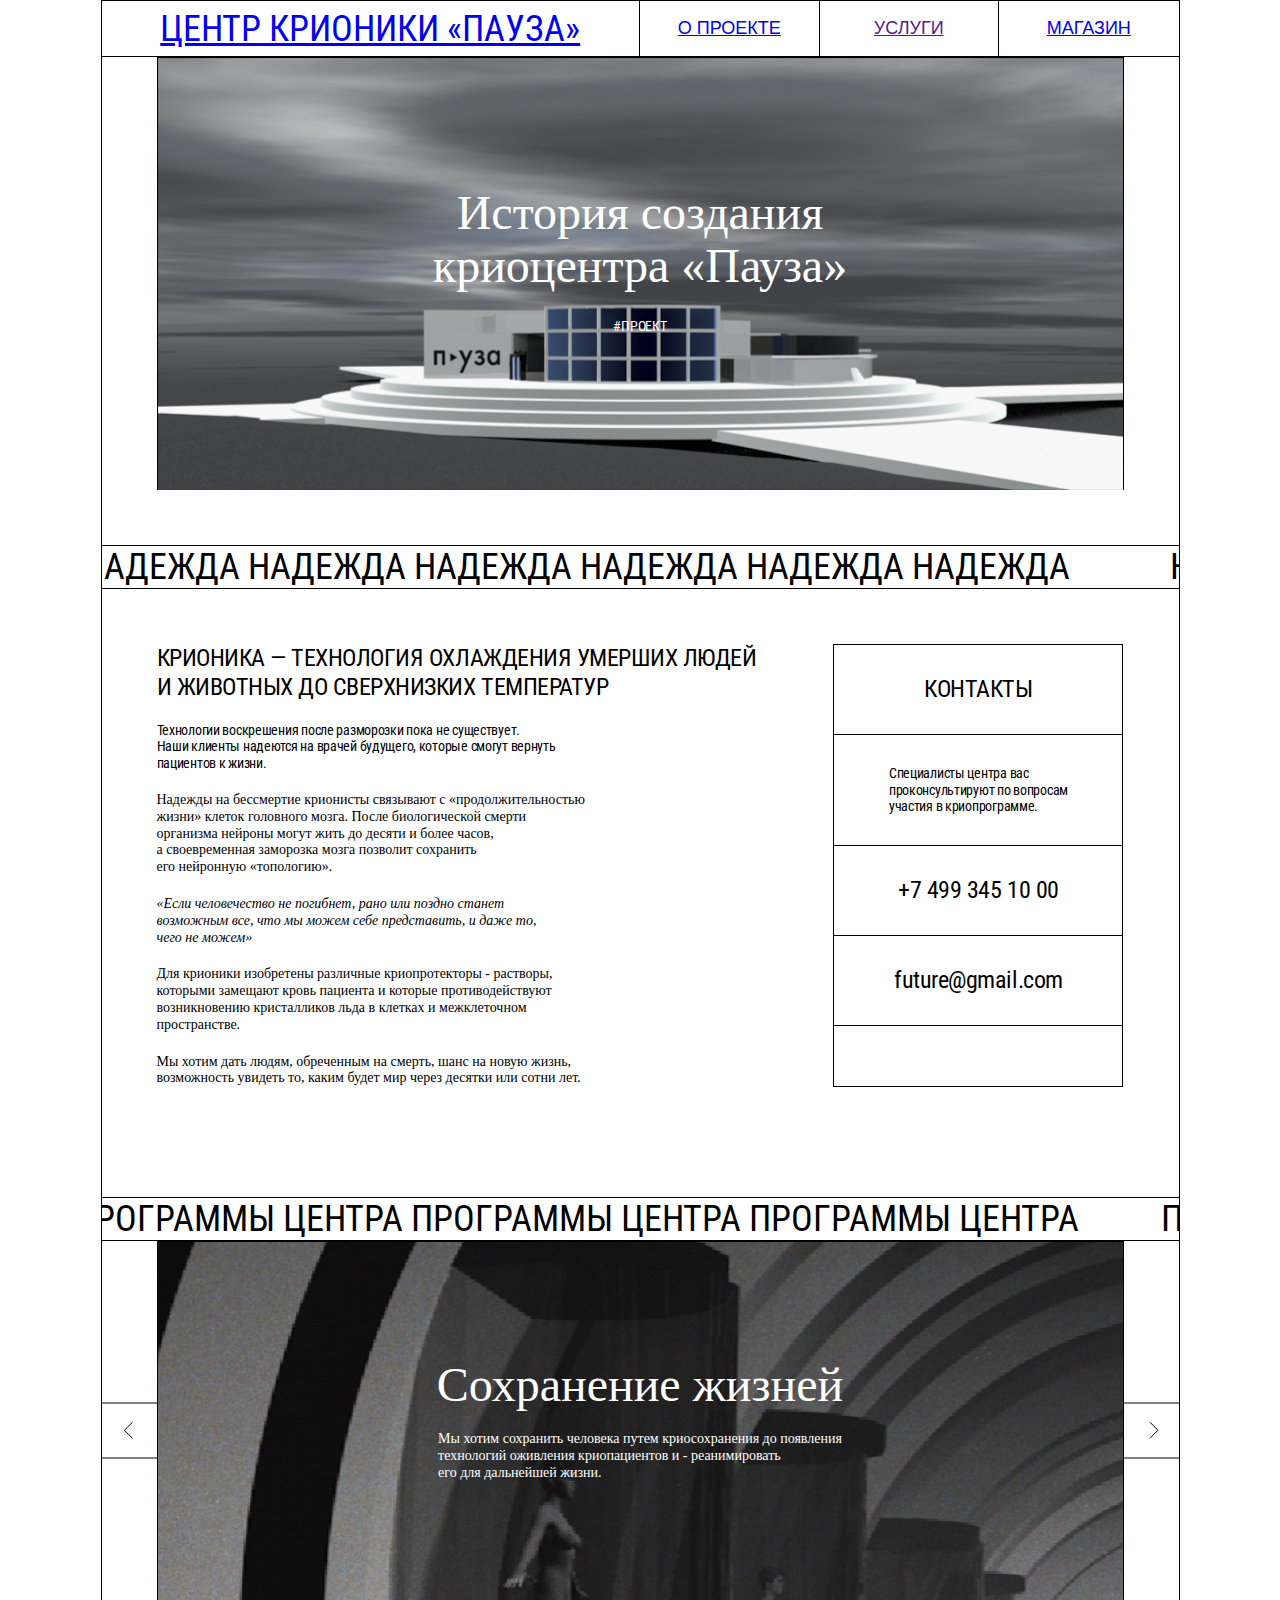
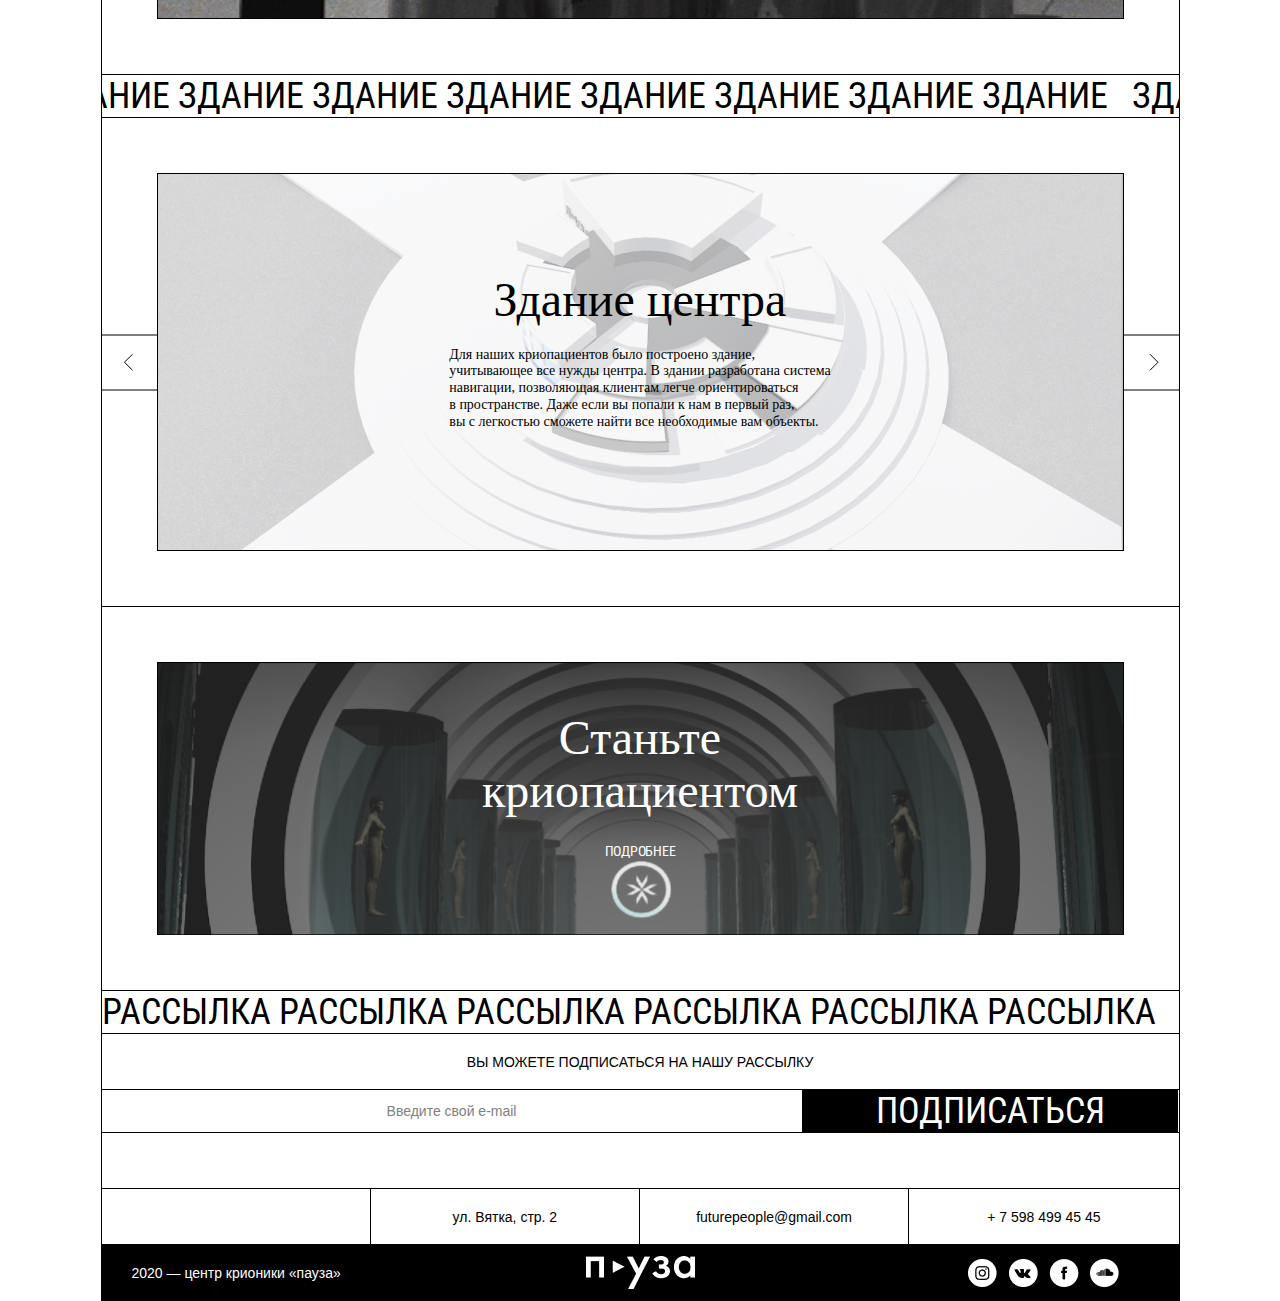
==== about.html @ 627c2baa "index/about/shop full base" ====
<html>
    <head>
        <meta charset="utf-8">
        <title>404 page</title>
        <link rel="stylesheet" href="css/verst1.css">
        <link rel="shortcut icon" href="img/favicon.svg" type="image/x-icon">
        <link href="https://fonts.googleapis.com/css2?family=Roboto+Condensed&display=swap" rel="stylesheet">
        <script src="https://ajax.googleapis.com/ajax/libs/jquery/2.2.0/jquery.min.js"></script>
        <script type="text/javascript" src="js/js.js"></script> 
    </head>
    <body>
        <header class="headmenu">
            <div class="title"><h1><a href="index.html">ЦЕНТР КРИОНИКИ «ПАУЗА»</a></h1></div>
            <div class="menu">
                <ul>
                    <li><a href="about.html">О ПРОЕКТЕ</a></li>
                    <li><a href="">УСЛУГИ</a></li>
                    <li><a href="shop.html">МАГАЗИН</a></li>
                </ul>
            </div>
        </header>
        <main>
            <div class="top">
                <div class="leftside-bar"></div>
                <div class="center-bar">
                    <hgroup>
                        <h2>История создания<br> криоцентра «Пауза»</h2>
                        <h4>#ПРОЕКТ</h4>
                    </hgroup>
                </div>
                <div class="rightside-bar"></div>
            </div>   
            <div class="row">
               <div id="marquee"><h1>НАДЕЖДА НАДЕЖДА НАДЕЖДА НАДЕЖДА НАДЕЖДА НАДЕЖДА</h1></div>
            </div>
            <div class="history">
                <div class="history-text">
                    <h3>Крионика — технология охлаждения умерших людей <br> и животных до сверхнизких температур </h3>
                    <h4>Технологии воскрешения после разморозки пока не существует. <br> Наши клиенты надеются на врачей будущего, которые смогут вернуть <br> пациентов к жизни.</h4>
                    <p> Надежды на бессмертие крионисты связывают с «продолжительностью <br> жизни» клеток головного мозга. После биологической смерти <br> организма нейроны могут жить до десяти и более часов, <br> а своевременная заморозка мозга позволит сохранить <br> его нейронную «топологию».</p>
                    <p class="quote">«Если человечество не погибнет, рано или поздно станет <br> возможным все, что мы можем себе представить, и даже то, <br> чего не можем»</h5>
                    <p>Для крионики изобретены различные криопротекторы - растворы,<br> которыми замещают кровь пациента и которые противодействуют <br> возникновению кристалликов льда в клетках и межклеточном <br> пространстве.</p>  
                    <p class="words"> Мы хотим дать людям, обреченным на смерть, шанс на новую жизнь,<br> возможность увидеть то, каким будет мир через десятки или сотни лет.</p>
                </div>
                <div class="contacts">
                    <div class="highlight"><h3>КОНТАКТЫ</h3></div>
                    <div class="stroke1"><h4>Специалисты центра вас <br> проконсультируют по вопросам <br> участия в криопрограмме.</h4></div>
                    <div class="stroke2"><h3>+7 499 345 10 00 </h3></div>
                    <div class="stroke3"><h3>future@gmail.com </h3></div>

                </div>
            </div>
            <div class="row">
            <div id="marquee1"><h1>ПРОГРАММЫ ЦЕНТРА ПРОГРАММЫ ЦЕНТРА ПРОГРАММЫ ЦЕНТРА</h1></div>
            </div>
            <div class="top1">
                <div class="leftside-bar"><img src="img/button-left.svg"></div>
                <div class="center-bar1">
                    <hgroup>
                        <h2>Сохранение жизней</h2>
                        <p>Мы хотим сохранить человека путем криосохранения до появления <br> технологий оживления криопациентов и - реанимировать <br> его для дальнейшей жизни.</p>
                    </hgroup>
                </div>
                <div class="rightside-bar"><img src="img/button-right.svg"></div>
            </div>   
            <div class="row">
                <div id="marquee2"><h1>ЗДАНИЕ ЗДАНИЕ ЗДАНИЕ ЗДАНИЕ ЗДАНИЕ ЗДАНИЕ ЗДАНИЕ ЗДАНИЕ </h1></div>
            </div>
            <div class="top2">
                    <div class="leftside-bar"><img src="img/button-left.svg"></div>
                    <div class="center-bar2">
                        <hgroup>
                            <h2>Здание центра</h2>
                            <p>Для наших криопациентов было построено здание, <br> учитывающее все нужды центра. В здании разработана система<br> навигации,  позволяющая клиентам легче  ориентироваться <br>в пространстве. Даже если вы попали к нам в первый раз, <br> вы с легкостью сможете найти все необходимые вам объекты.</p>
                        </hgroup>
                    </div>
                    <div class="rightside-bar"><img src="img/button-right.svg"></div>
                </div>   
            <div class="offer">
                    <hgroup>
                        <h2>Станьте <br> криопациентом</h3>
                        <h4>ПОДРОБНЕЕ</h4>
                        </h2>
                    </hgroup>
                </div>
                <div class="row">
                    <div id="marquee2"><h1>РАССЫЛКА РАССЫЛКА РАССЫЛКА РАССЫЛКА РАССЫЛКА РАССЫЛКА</h1></div>
                </div>
            <div class="letter">
                <div class="empty"><h5>Вы можете подписаться на  нашу рассылку</h5></div>
                <div class="mailing">
                    <div class="email"> <h5>Введите свой e-mail</h5></div>
                    <div class="sign"><h1> ПОДПИСАТЬСЯ </h1></div>
                </div>
            </div>
                </main>
                <footer>
                        <div class="empty"></div>
                    <div class="bottom"> 
                        <div class="info">
                            <div class="smth"></div>
                            <div class="address"><h5>ул. Вятка, стр. 2</h5></div>
                            <div class="feedback"><h5>futurepeople@gmail.com</h5></div>
                            <div class="phone"><h5>+ 7 598 499 45 45</h5></div>
                        </div>
                        <div class="finish">
                            <div class="name"><h5>2020 — центр крионики «пауза»</h5></2020></div>
                            <div class="logo"><img src="img/logo.png"></div>
                            <div class="smm"><img src="img/smmgroup.png"></div>
                        </div>
                    </div>
                </footer>
            </body>
        </html>
---- css/verst1.css ----
html,body,div,span,applet,object,iframe,h1,h2,h3,h4,h5,h6,p,blockquote,pre,a,abbr,acronym,address,big,cite,code,del,dfn,em,img,ins,kbd,q,s,samp,small,strike,strong,sub,sup,tt,var,b,u,i,center,dl,dt,dd,ol,ul,li,fieldset,form,label,legend,table,caption,tbody,tfoot,thead,tr,th,td,article,aside,canvas,details,embed,figure,figcaption,footer,header,hgroup,menu,nav,output,ruby,section,summary,time,mark,audio,video{margin:0;padding:0;border:0;font-size:100%;font:inherit;vertical-align:baseline}


html {
	-webkit-text-size-adjust: 100%;
	-ms-text-size-adjust:     100%;
}

body {
  width:1077px;
  margin: 0 auto;
  border: 1px solid black;
}

/*text*/
h1 {
  font-family: 'Roboto Condensed';
  font-size: 36px;

}

h2 {
  font-family: 'Helvetica Neue';
  font-weight: 400;
  font-size: 48px;
  line-height: 110%;
  text-align: center;
}

h3 {
  font-family: 'Roboto Condensed';
  font-size: 24px;
  line-height: 120%;
  letter-spacing: -0.02em;
}

p {
  font-family: 'Helvetica Neue';
  font-style: normal;
  font-weight: normal;
  font-size: 14px;
  line-height: 120%;
}

hgroup h4 {
  text-align: center;
}

h4 {
  font-family: Roboto Condensed;
  font-style: normal;
  font-weight: normal;
  font-size: 14px;
  line-height: 120%;
  letter-spacing: -0.02em;
}

h5 {
  font-family: Arial, Helvetica, sans-serif;
  font-size: 14px;


}

.quote {
  font-style: italic;
}

/*grids*/

/*menu*/
.headmenu {
  width: 100%;
  height: 55px;
  border-bottom:1px solid black;
  display: grid;
  grid-template-columns: 1fr 1fr;
}

.headmenu .title {
    display: flex;
    align-items: center;
    justify-content: center;
    font-size: 32px;
    font-family: 'Roboto Condensed', sans-serif;
    border-right: 1px solid black; 
    text-align: center;
    align-self: center;
    height: 55px;  
}

.headmenu .menu {
    font-size: 18px;
    font-family: 'Roboto', sans-serif;
    
    
}

.headmenu .menu ul {
  display: grid;
  grid-template-columns: 1fr 1fr 1fr;
  text-align: center;
  height: 55px;  
}

.headmenu .menu ul li {
  display: flex;
  text-align: center;
  border-right: 1px solid black;
  align-self: center;
  list-style: none;
  height: 55px;  
  align-items: center;
  justify-content: center;
  color: black;
}

.headmenu .menu ul li:last-child {
  border: none;
}

/*обложка короче хз как по англицки*/
.top {
  display: grid;
  grid-template-columns: 55px 1fr 55px;
  grid-template-rows: 433px;
}

.leftside-bar {
  align-self: center;
}

.center-bar {
  background-image: url(../img/history.png);
  background-size: cover;
  align-content: center;
  display: flex;
  align-items: center;
  justify-content: center;
  color: white;
}

.center-bar hgroup {
 display: inline-block;
}

.center-bar h4 {
    margin: 25px 0;
}

.rightside-bar {
  align-self: center;
}


/*line*/

.row {
border-top: 1px solid black;
border-bottom: 1px solid black;
margin-top: 55px;

}

/*mission*/

.top1 {
    display: grid;
    grid-template-columns: 55px 1fr 55px;
    grid-template-rows: 378px;
}

.center-bar1 {
  background-image: url(../img/mission.png);
  background-size: cover;
  align-content: center;
  display: flex;
  align-items: center;
  justify-content: center;
  color: white;
  padding: 55px 0px;
}

/*текст про проект*/

.history {
  display: grid;
  grid-template-columns: 70% 30%;
  grid-template-areas:
  "history-text contacts";
  padding: 55px;
}

.history-text h3 {
  text-transform: uppercase;

}

.history-text h4 {
  margin: 20px 0;

}

.history-text h5 {
  line-height: 120%;
}

.history-text .quote {
  margin: 20px 0;
}

.history-text .words {
  margin: 20px 0px 0px 0px;
}

/* блок контактов*/

.blocknews {
  grid-area: blocknews;
  padding: 0px 25px;
  }

.news3 {
grid-area: news3;
}

contacts h4 {
  margin: 20px;
}

.contacts {
  display: grid;
  grid-template-areas:
  "highlight" "stroke1" "stroke2" "stroke3" "stroke4";
  border: 1px solid black;
}

.highlight{
  position: relative;
  display: flex;
  align-items: center;
  justify-content: center;
  border-bottom: 1px solid black;
}

.stroke1 {
  position: relative;
  display: flex;
  align-items: center;
  justify-content: center;
  border-bottom: 1px solid black;
}

.stroke2 {
  position: relative;
  display: flex;
  align-items: center;
  justify-content: center;
  border-bottom: 1px solid black;
}

.stroke3 {
  position: relative;
  display: flex;
  align-items: center;
  justify-content: center;
  border-bottom: 1px solid black;
} 

/*программы центра*/

.center-bar1 p {
  margin: 20px;
}



.top2 {
  display: grid;
  grid-template-columns: 55px 1fr 55px;
  grid-template-rows: 378px;
  padding: 55px 0px;
  border-bottom: 1px solid black;
}



.center-bar2 {
  background-image: url(../img/topview.png);
  background-size: cover;
  align-content: center;
  display: flex;
  align-items: center;
  justify-content: center;
}

.center-bar2 p {
  margin: 20px;
}

/*building*/

.building {
  text-align: center;
}

.building h3 {
  text-transform: uppercase;
  grid-template-rows: 55px 1fr;
  grid-template-areas:
  "news1 news2 blocknews"
  "news3 bignews bignews";
  padding: 55px 55px 0px 55px;

}

.news {
  display: grid;
  grid-template-columns: 30% 30% 30%;
  grid-template-rows: 1fr 1fr;
  grid-template-areas:
  "news1 news2 blocknews"
  "news3 bignews bignews";
  padding: 55px 55px 0px 55px;
  grid-gap: 55px;
}

.news1 {
grid-area: news1;
}



/*offer*/

.offer {
  background-image: url('../img/storage.png');
  background-size: 100%;
  background-repeat: no-repeat;
  display: flex;
  align-items: center;
  justify-content: center;
  color: white;
  height: 273px;
  margin: 55px;
 
}

.offer img {
  width: 100%;
}

.offer h4 {
  margin: 25px 0;
}
/*letter*/

.letter {
  text-align: center;
}


.empty {
  height: 55px;
  border-bottom: 1px solid black;
  display: flex;
  align-items: center;
  justify-content: center;
  text-transform: uppercase;
}

.email {
  display: flex;
  align-items: center;
  justify-content: center;
  color: grey;
}

.mailing {
  display: grid;
  grid-template-columns: 65% 35%;
  grid-template-areas:
  "email" "sign";
  grid-template-rows: 1fr;
  border-bottom: 1px solid black;
}

.sign {
  background-color: black;
  color: white;

}

/*footer*/

.info {
  height: 55px;
  display: grid;
  grid-template-columns: 25% 25% 25% 25%;
  grid-template-areas:
  "address" "feedback" "phone" "smth";
  grid-template-rows: 1fr;
  border-bottom: 1px solid black;
}

.smth {
  border-right: 1px solid black;
}

.address {
  display: flex;
  align-items: center;
  justify-content: center;
  border-right: 1px solid black;
  height: 55px;
}

.feedback {
  display: flex;
  align-items: center;
  justify-content: center;
  border-right: 1px solid black;
  height: 55px;
}

.phone{
  display: flex;
  align-items: center;
  justify-content: center;
  height: 55px;
  
}

.finish {
  color: white;
  background-color: black;
  height: 55px;
  display: grid;
  grid-template-columns: 25% 50% 25%;
  grid-template-areas:
  "name" "logo" "smm";
  grid-template-rows: 1fr;
}

.name {
  display: flex;
  align-items: center;
  justify-content: center;
}

.logo {
  display: flex;
  align-items: center;
  justify-content: center;
}

.smm {
  display: flex;
  align-items: center;
  justify-content: center;
}
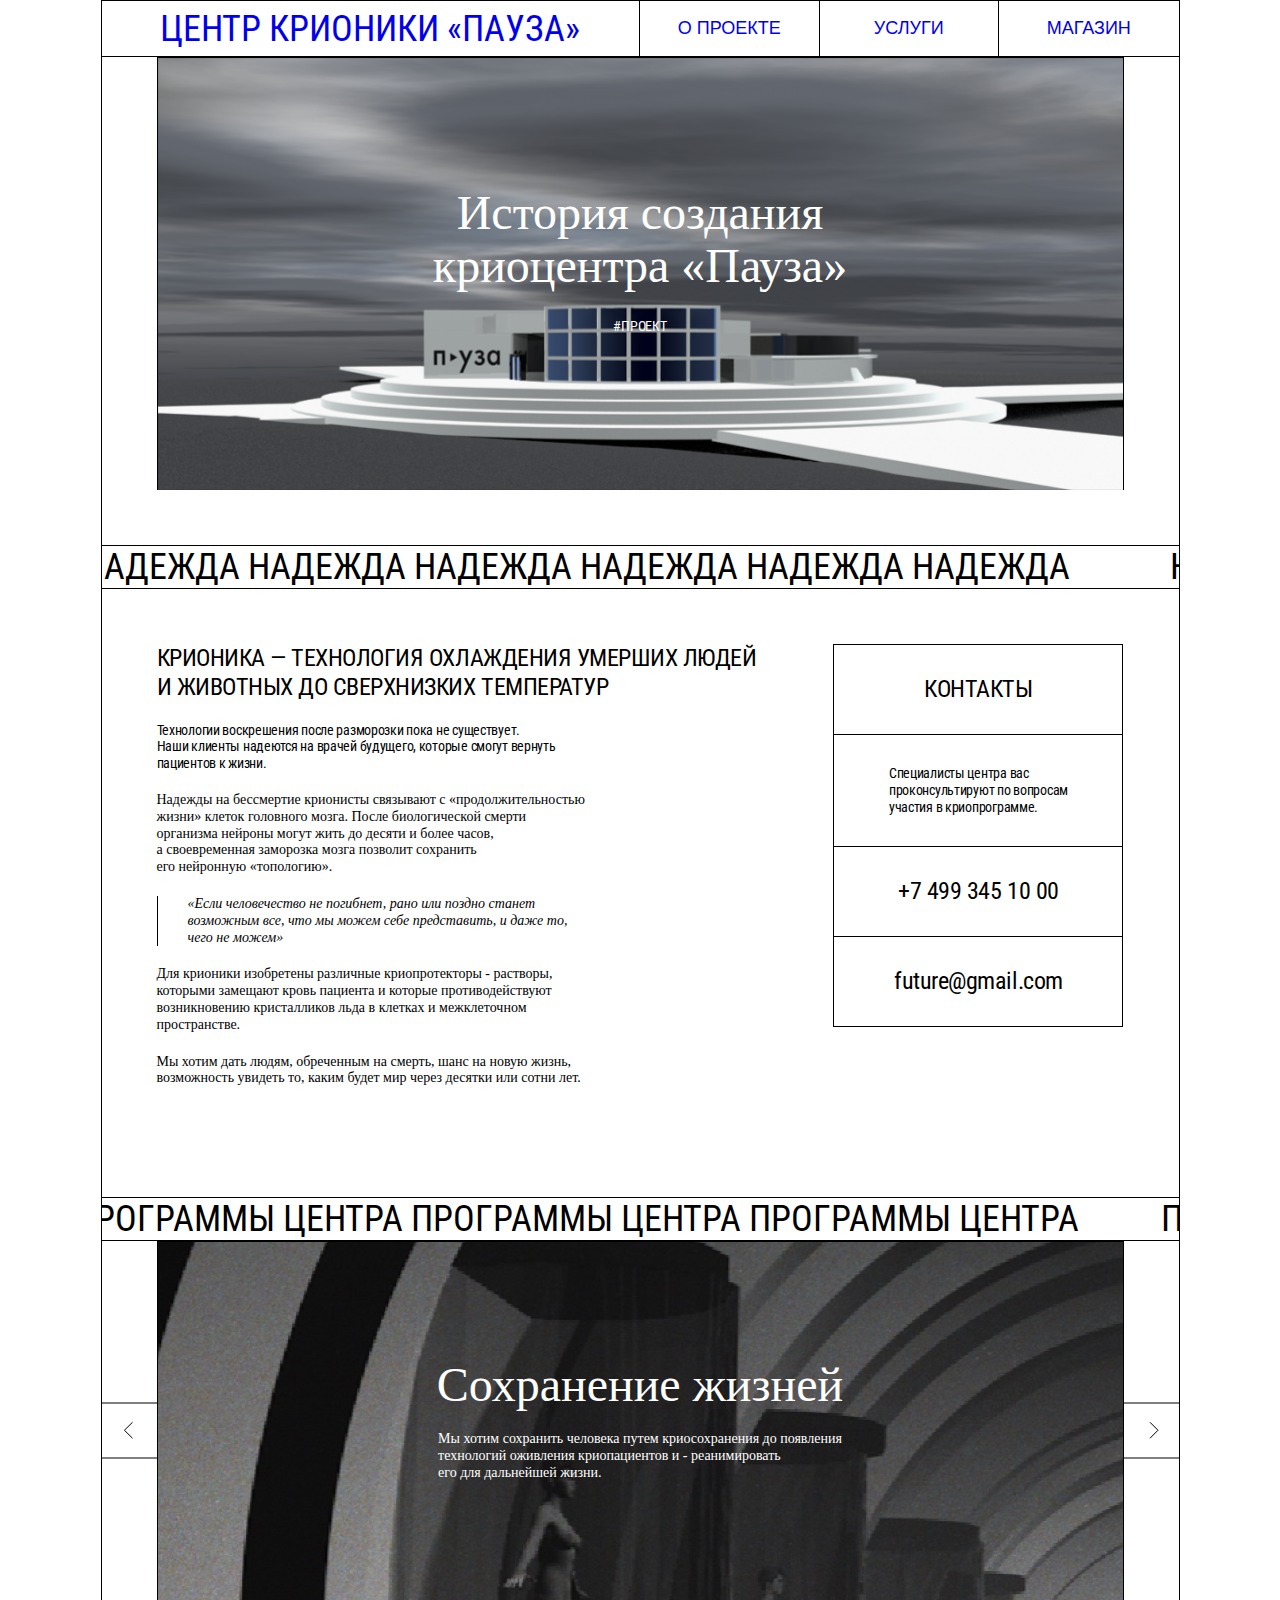
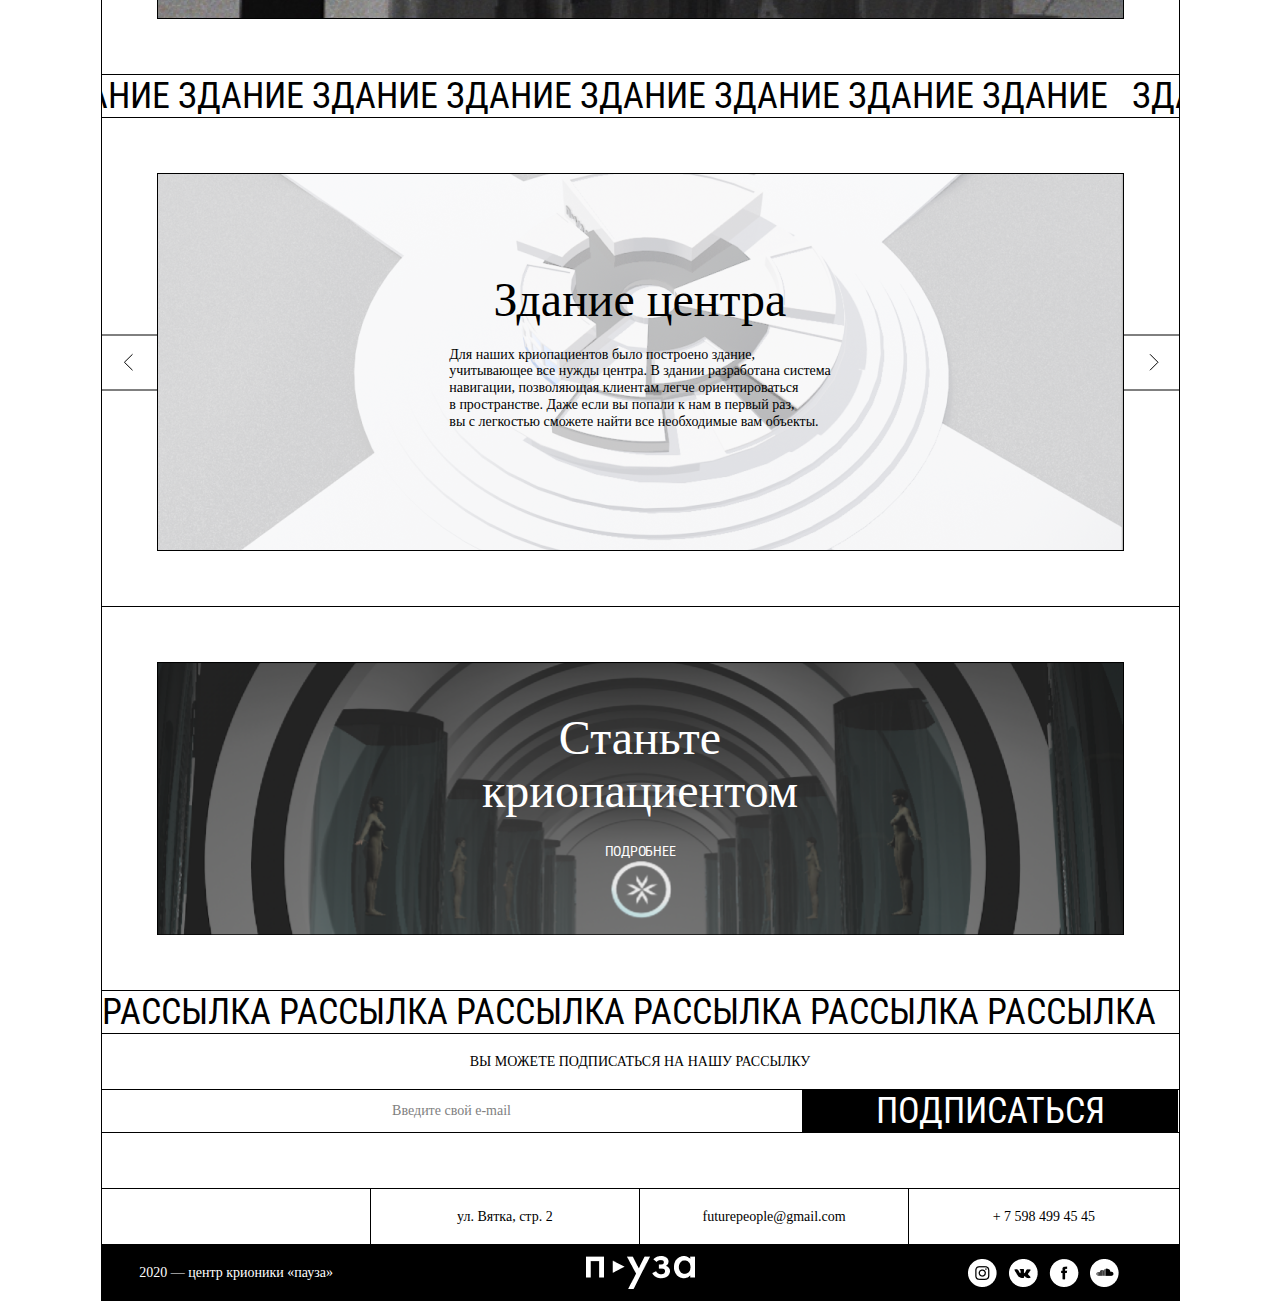
==== commit 2048233f: "links upd" ====
--- a/about.html
+++ b/about.html
@@ -10,12 +10,12 @@
     </head>
     <body>
         <header class="headmenu">
-            <div class="title"><h1><a href="index.html">ЦЕНТР КРИОНИКИ «ПАУЗА»</a></h1></div>
+            <div class="title"><h1><a href="index.html" style="text-decoration:none;">ЦЕНТР КРИОНИКИ «ПАУЗА»</a></h1></div>
             <div class="menu">
                 <ul>
-                    <li><a href="about.html">О ПРОЕКТЕ</a></li>
-                    <li><a href="">УСЛУГИ</a></li>
-                    <li><a href="shop.html">МАГАЗИН</a></li>
+                        <li><a href="about.html" style="text-decoration:none;">О ПРОЕКТЕ</a></li>
+                        <li><a href="info.html" style="text-decoration:none;">УСЛУГИ</a></li>
+                        <li><a href="shop.html" style="text-decoration:none;">МАГАЗИН</a></li>
                 </ul>
             </div>
         </header>
@@ -47,6 +47,7 @@
                     <div class="stroke1"><h4>Специалисты центра вас <br> проконсультируют по вопросам <br> участия в криопрограмме.</h4></div>
                     <div class="stroke2"><h3>+7 499 345 10 00 </h3></div>
                     <div class="stroke3"><h3>future@gmail.com </h3></div>
+                    <div class="stroke4"></div>
 
                 </div>
             </div>
--- a/css/verst1.css
+++ b/css/verst1.css
@@ -47,7 +47,7 @@
 }
 
 h4 {
-  font-family: Roboto Condensed;
+  font-family: 'Roboto Condensed';
   font-style: normal;
   font-weight: normal;
   font-size: 14px;
@@ -56,7 +56,7 @@
 }
 
 h5 {
-  font-family: Arial, Helvetica, sans-serif;
+  font-family: 'Helvetica Neue';
   font-size: 14px;
 
 
@@ -207,6 +207,8 @@
 
 .history-text .quote {
   margin: 20px 0;
+  padding: 0px 0px 0px 30px;
+  border-left: 1px solid black;
 }
 
 .history-text .words {
@@ -216,7 +218,7 @@
 /* блок контактов*/
 
 .blocknews {
-  grid-area: blocknews;
+  grid-area: "blocknews";
   padding: 0px 25px;
   }
 
@@ -224,15 +226,15 @@
 grid-area: news3;
 }
 
-contacts h4 {
-  margin: 20px;
+.contacts h4 {
+  margin: 0px;
 }
 
 .contacts {
   display: grid;
   grid-template-areas:
   "highlight" "stroke1" "stroke2" "stroke3" "stroke4";
-  border: 1px solid black;
+
 }
 
 .highlight{
@@ -240,7 +242,8 @@
   display: flex;
   align-items: center;
   justify-content: center;
-  border-bottom: 1px solid black;
+  border: 1px solid black;
+
 }
 
 .stroke1 {
@@ -249,6 +252,8 @@
   align-items: center;
   justify-content: center;
   border-bottom: 1px solid black;
+  border-left: 1px solid black;
+  border-right: 1px solid black;
 }
 
 .stroke2 {
@@ -257,6 +262,8 @@
   align-items: center;
   justify-content: center;
   border-bottom: 1px solid black;
+  border-left: 1px solid black;
+  border-right: 1px solid black;
 }
 
 .stroke3 {
@@ -265,7 +272,13 @@
   align-items: center;
   justify-content: center;
   border-bottom: 1px solid black;
+  border-left: 1px solid black;
+  border-right: 1px solid black;
 } 
+
+.stroke4 {
+  border:none;
+}
 
 /*программы центра*/
 
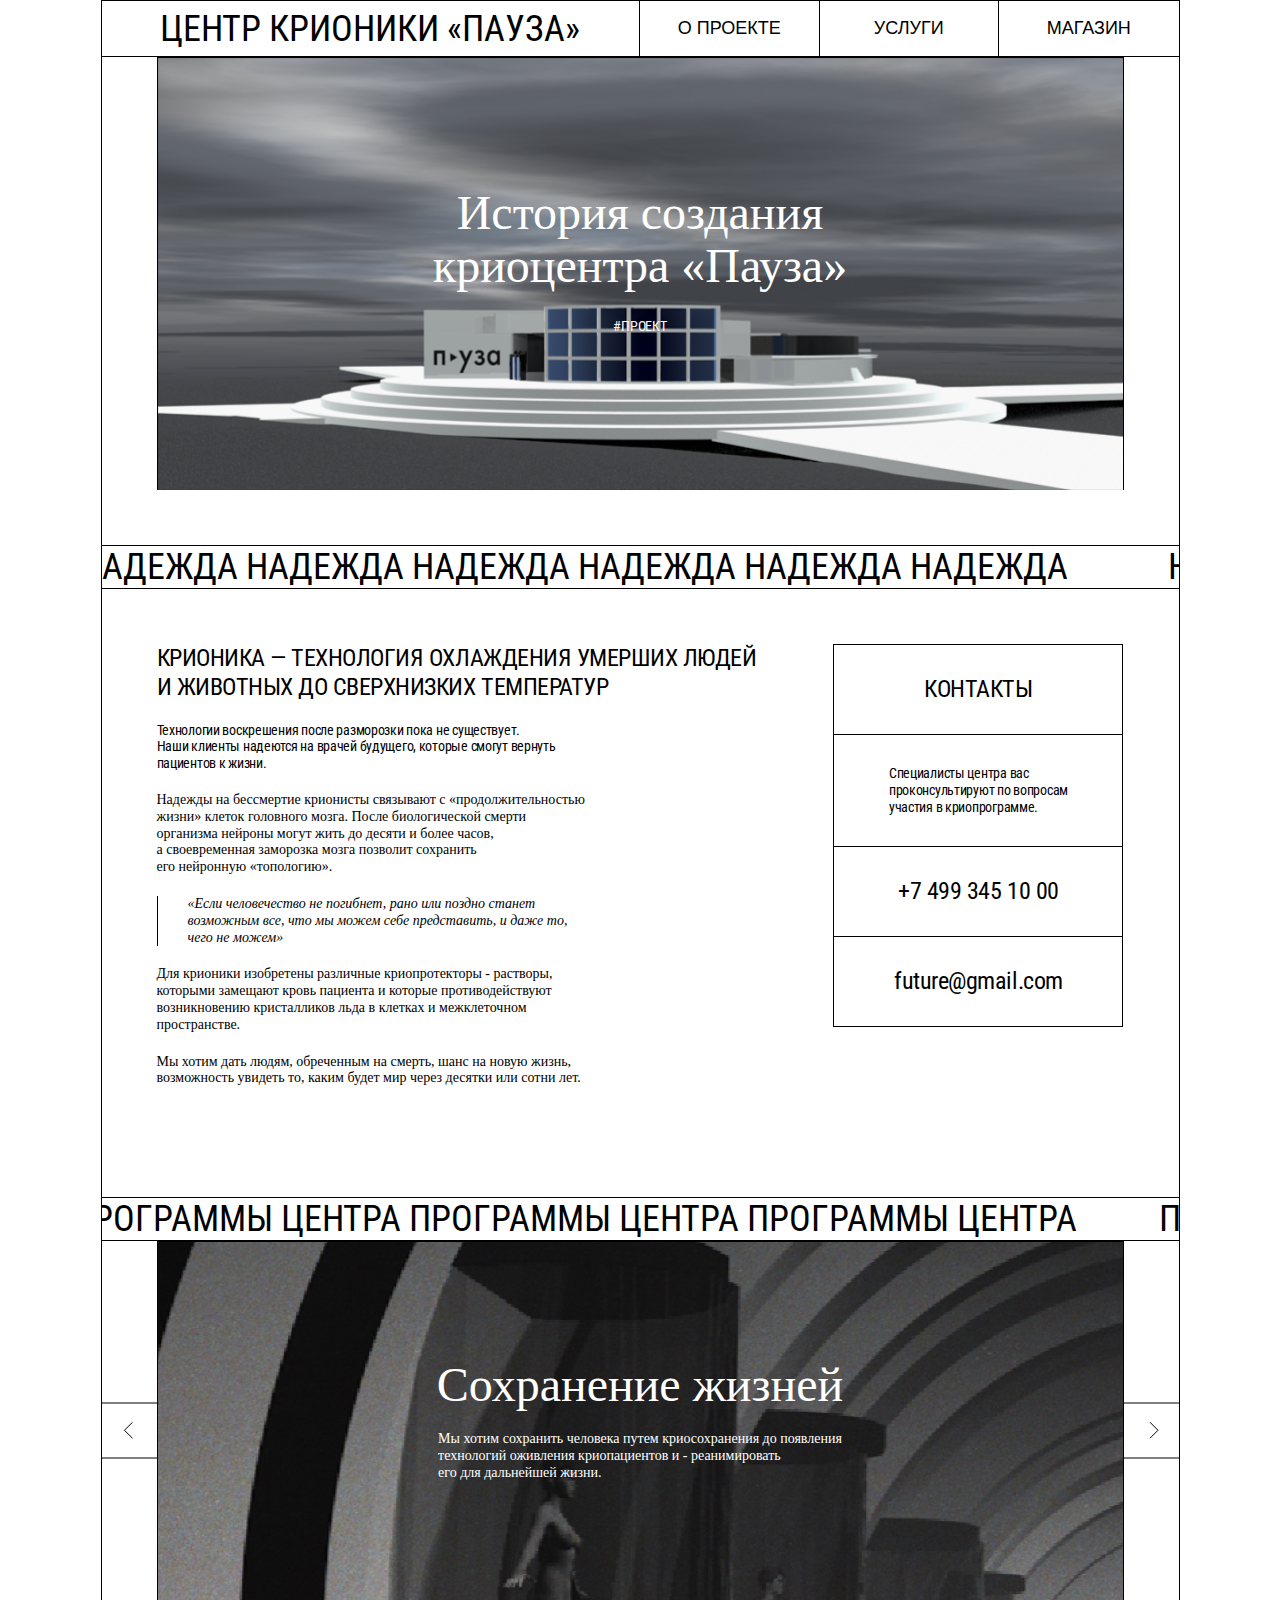
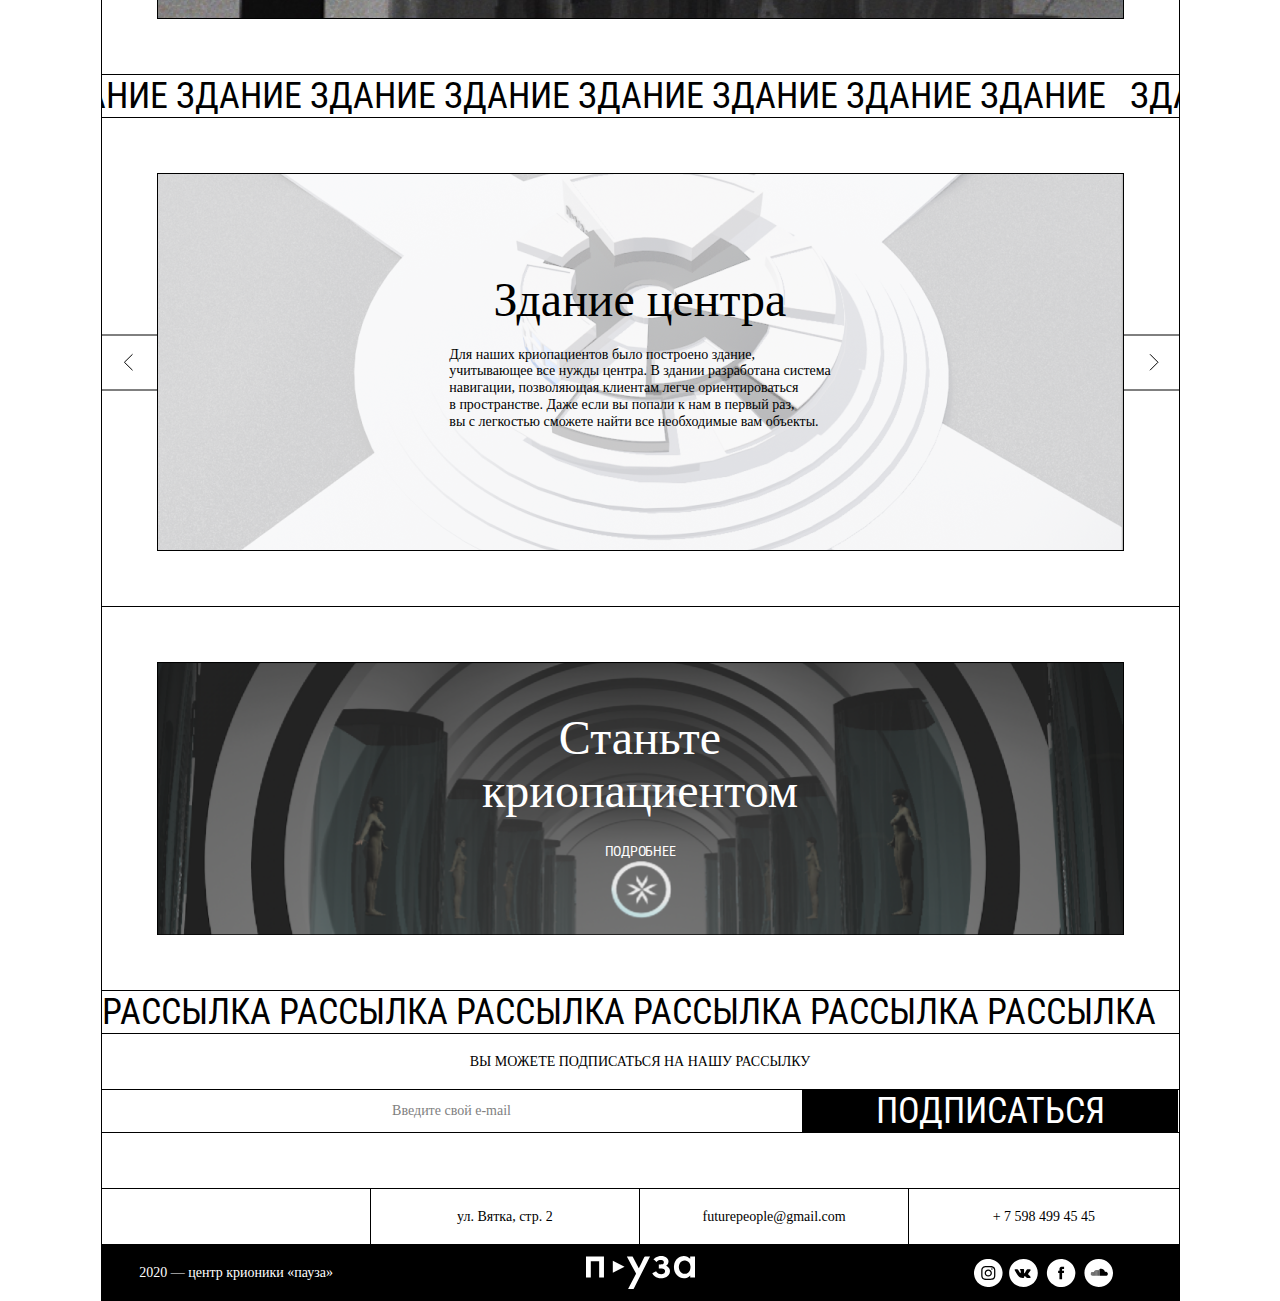
==== commit 8015b404: "last remars" ====
--- a/about.html
+++ b/about.html
@@ -106,8 +106,8 @@
                         </div>
                         <div class="finish">
                             <div class="name"><h5>2020 — центр крионики «пауза»</h5></2020></div>
-                            <div class="logo"><img src="img/logo.png"></div>
-                            <div class="smm"><img src="img/smmgroup.png"></div>
+                            <div class="logo"><img src="img/logo.svg"></div>
+                            <div class="smm"><img src="img/smmgroup.svg"></div>
                         </div>
                     </div>
                 </footer>
--- a/css/verst1.css
+++ b/css/verst1.css
@@ -119,6 +119,19 @@
   border: none;
 }
 
+a {
+  color: black;
+}
+
+a:hover {
+  color:grey;
+  text-decoration: underline;
+}
+
+a:visited {
+  color:black;
+}
+
 /*обложка короче хз как по англицки*/
 .top {
   display: grid;
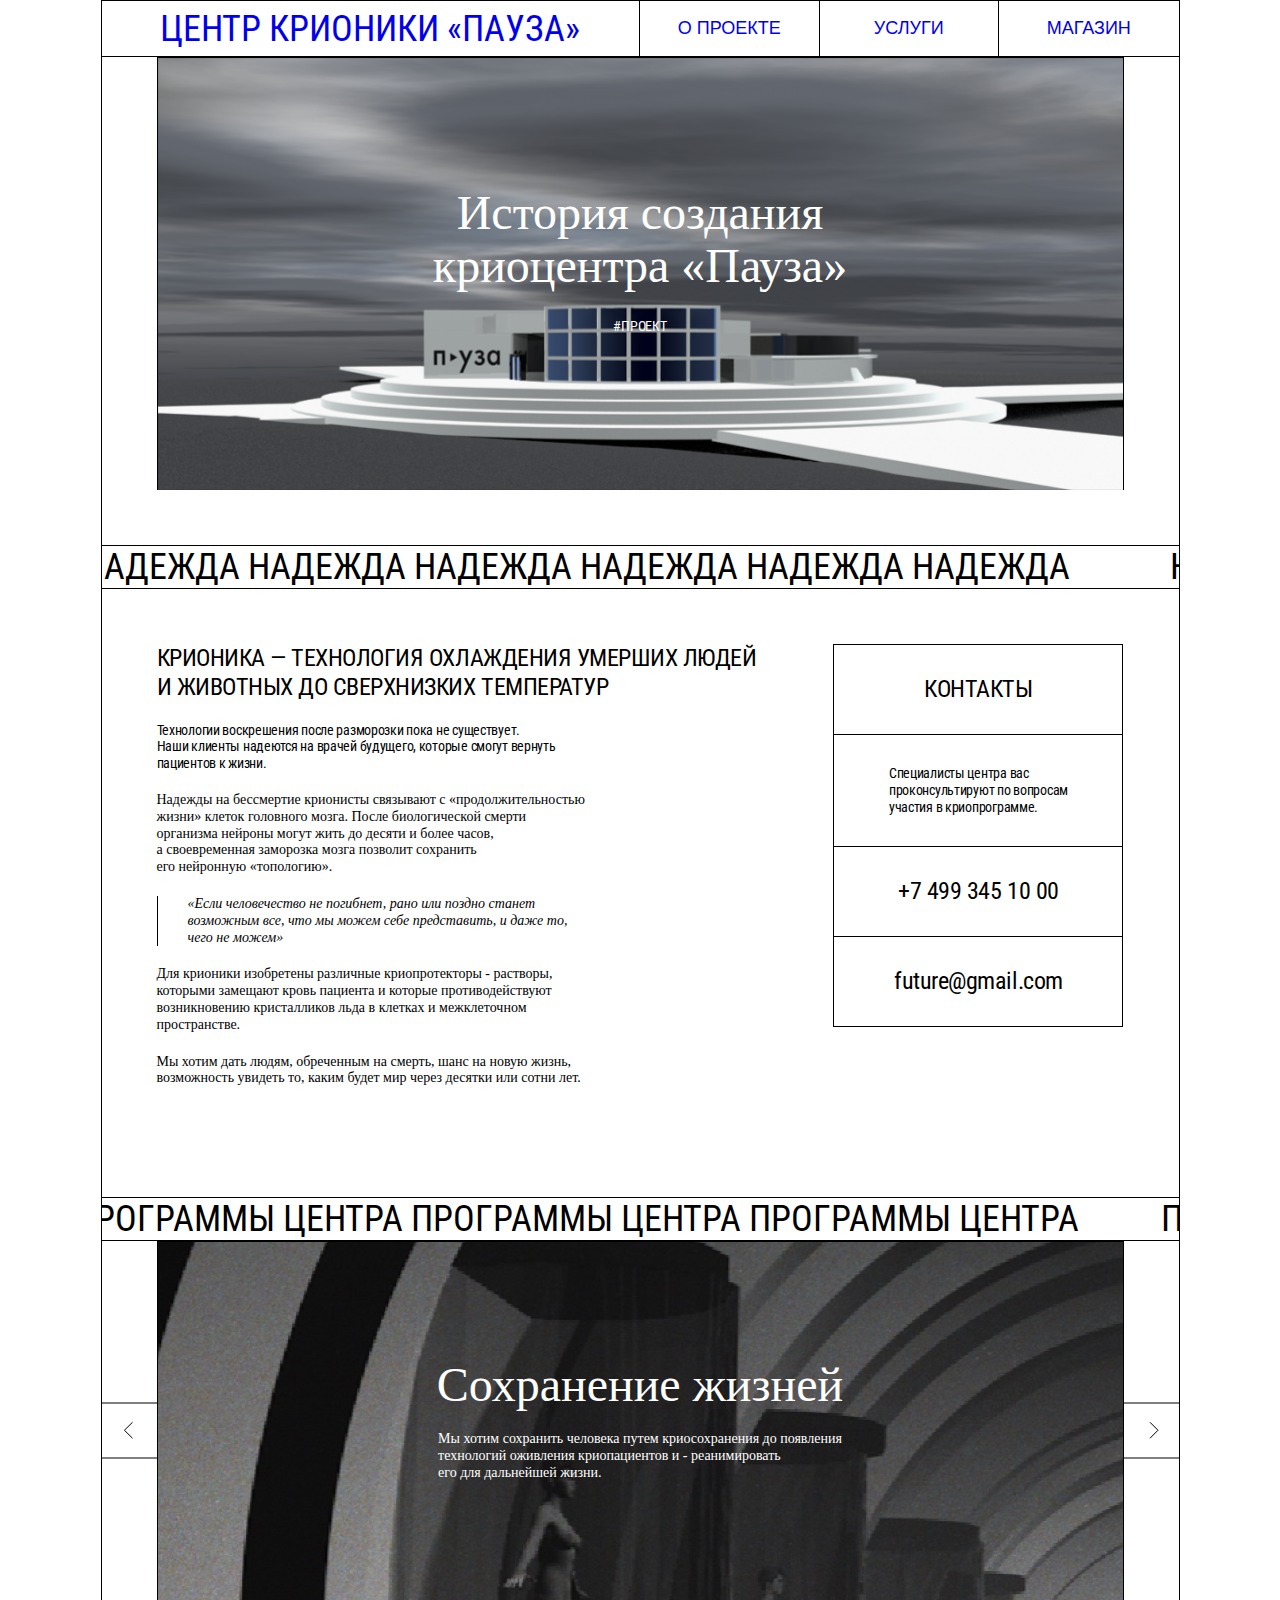
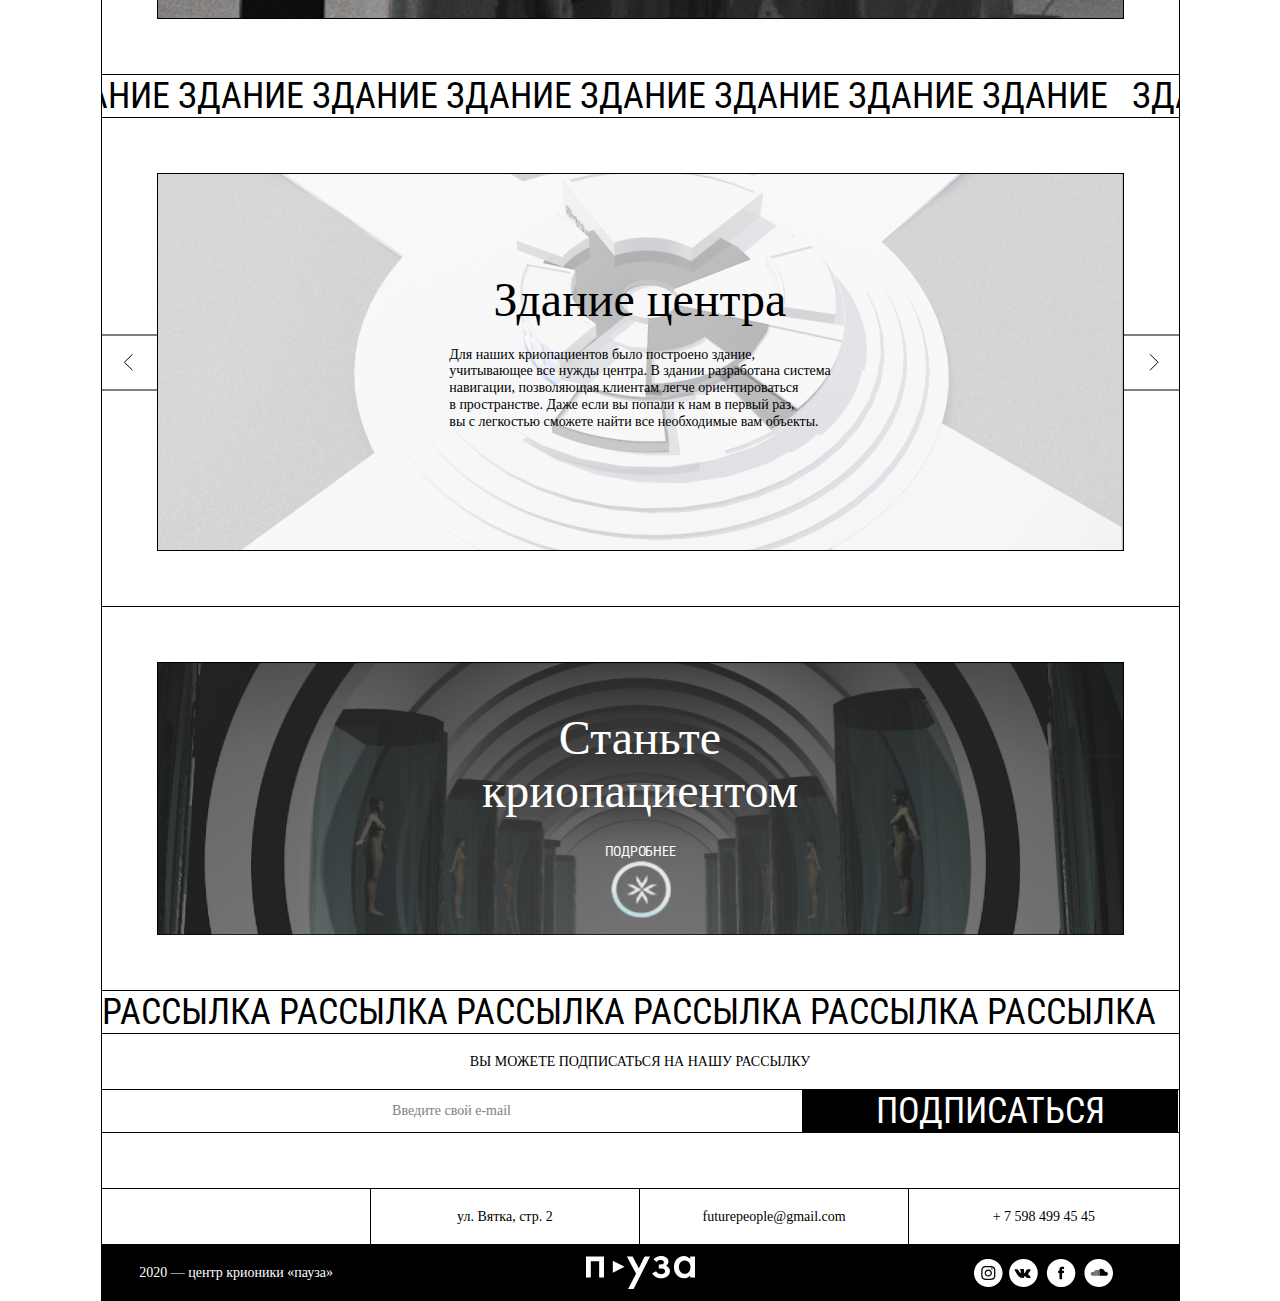
==== commit ff75f469: "last" ====
--- a/about.html
+++ b/about.html
@@ -13,9 +13,9 @@
             <div class="title"><h1><a href="index.html" style="text-decoration:none;">ЦЕНТР КРИОНИКИ «ПАУЗА»</a></h1></div>
             <div class="menu">
                 <ul>
-                        <li><a href="about.html" style="text-decoration:none;">О ПРОЕКТЕ</a></li>
-                        <li><a href="info.html" style="text-decoration:none;">УСЛУГИ</a></li>
-                        <li><a href="shop.html" style="text-decoration:none;">МАГАЗИН</a></li>
+                        <li><a href="about.html">О ПРОЕКТЕ</a></li>
+                        <li><a href="info.html">УСЛУГИ</a></li>
+                        <li><a href="shop.html">МАГАЗИН</a></li>
                 </ul>
             </div>
         </header>
--- a/css/verst1.css
+++ b/css/verst1.css
@@ -120,17 +120,28 @@
 }
 
 a {
+  text-decoration: none;
+}
+
+a:hover {
+  color: #424242;
+}
+
+
+a:visited {
+  color:#212121;
+}
+
+a:active {
   color: black;
-}
-
-a:hover {
-  color:grey;
   text-decoration: underline;
 }
 
-a:visited {
-  color:black;
-}
+.headmenu .menu ul li:hover {
+  color: white;
+  text-decoration: underline;
+}
+
 
 /*обложка короче хз как по англицки*/
 .top {
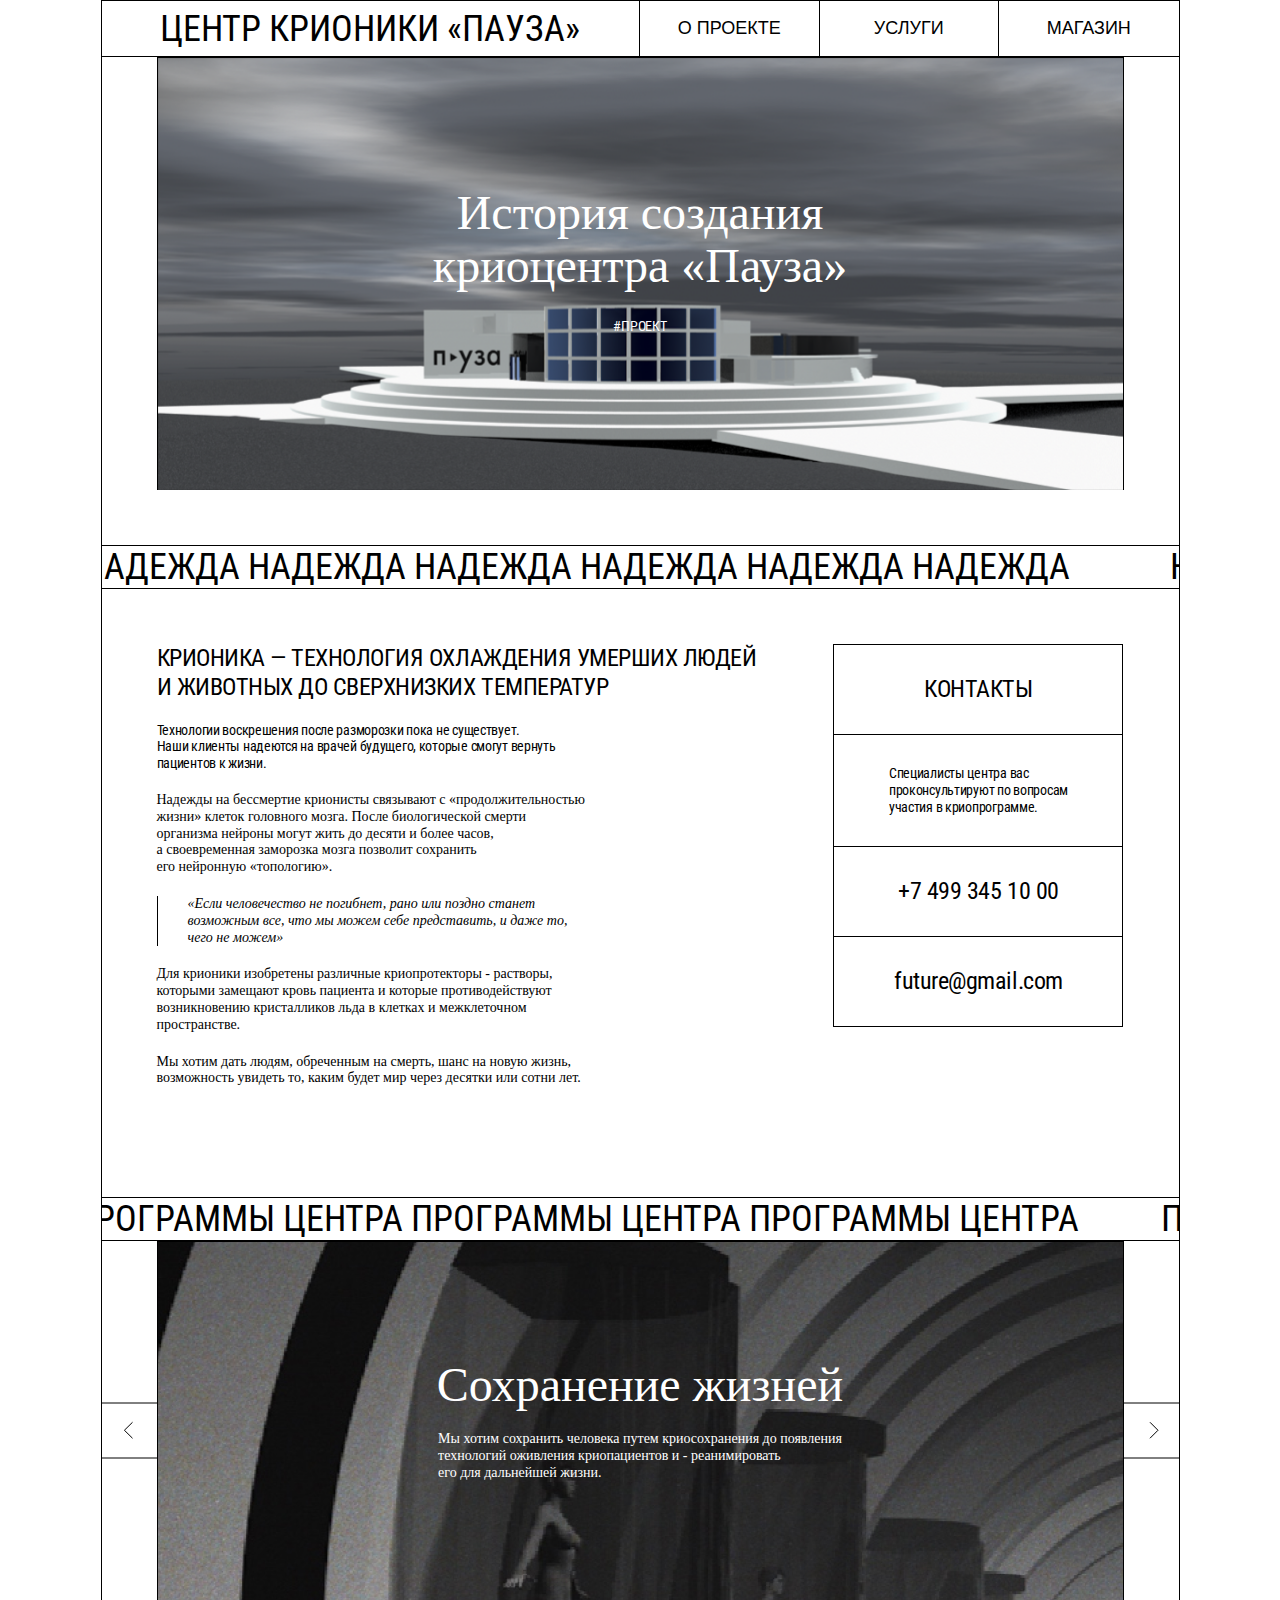
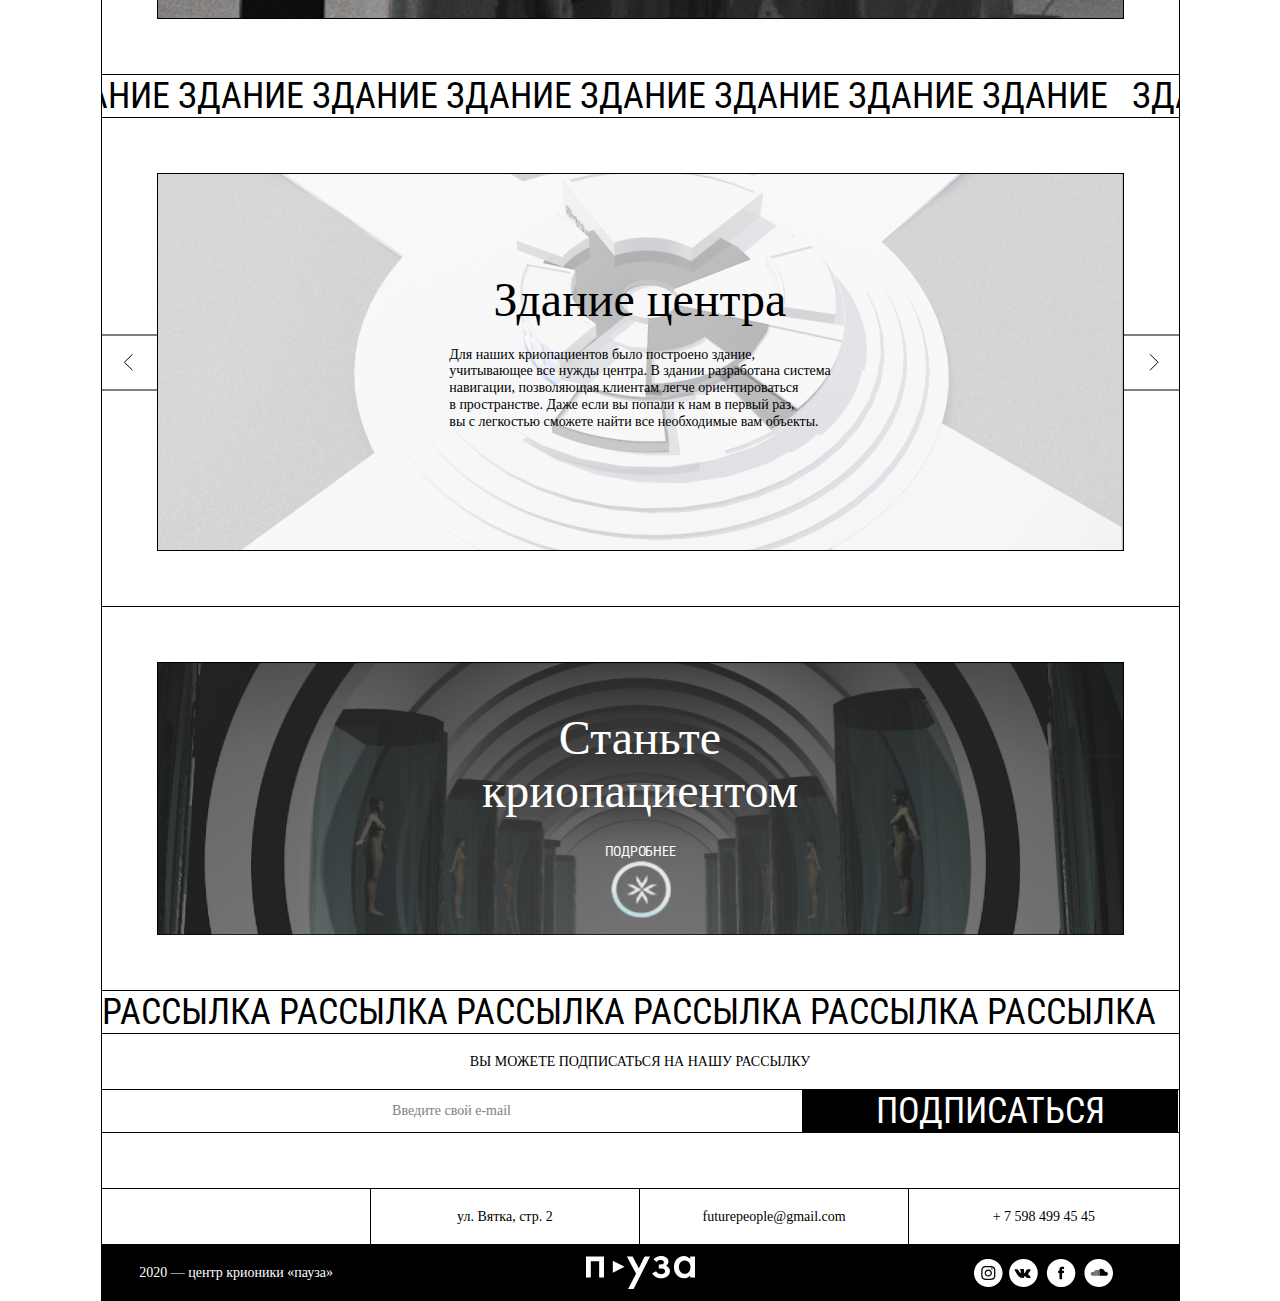
==== commit fb01e7c7: "name file" ====
--- a/about.html
+++ b/about.html
@@ -1,7 +1,7 @@
 <html>
     <head>
         <meta charset="utf-8">
-        <title>404 page</title>
+        <title>О криоцентре «пауза»</title>
         <link rel="stylesheet" href="css/verst1.css">
         <link rel="shortcut icon" href="img/favicon.svg" type="image/x-icon">
         <link href="https://fonts.googleapis.com/css2?family=Roboto+Condensed&display=swap" rel="stylesheet">
--- a/css/verst1.css
+++ b/css/verst1.css
@@ -120,6 +120,7 @@
 }
 
 a {
+  color:black;
   text-decoration: none;
 }
 
@@ -135,6 +136,10 @@
 a:active {
   color: black;
   text-decoration: underline;
+}
+
+.headmenu .menu ul li {
+  color:black;
 }
 
 .headmenu .menu ul li:hover {
